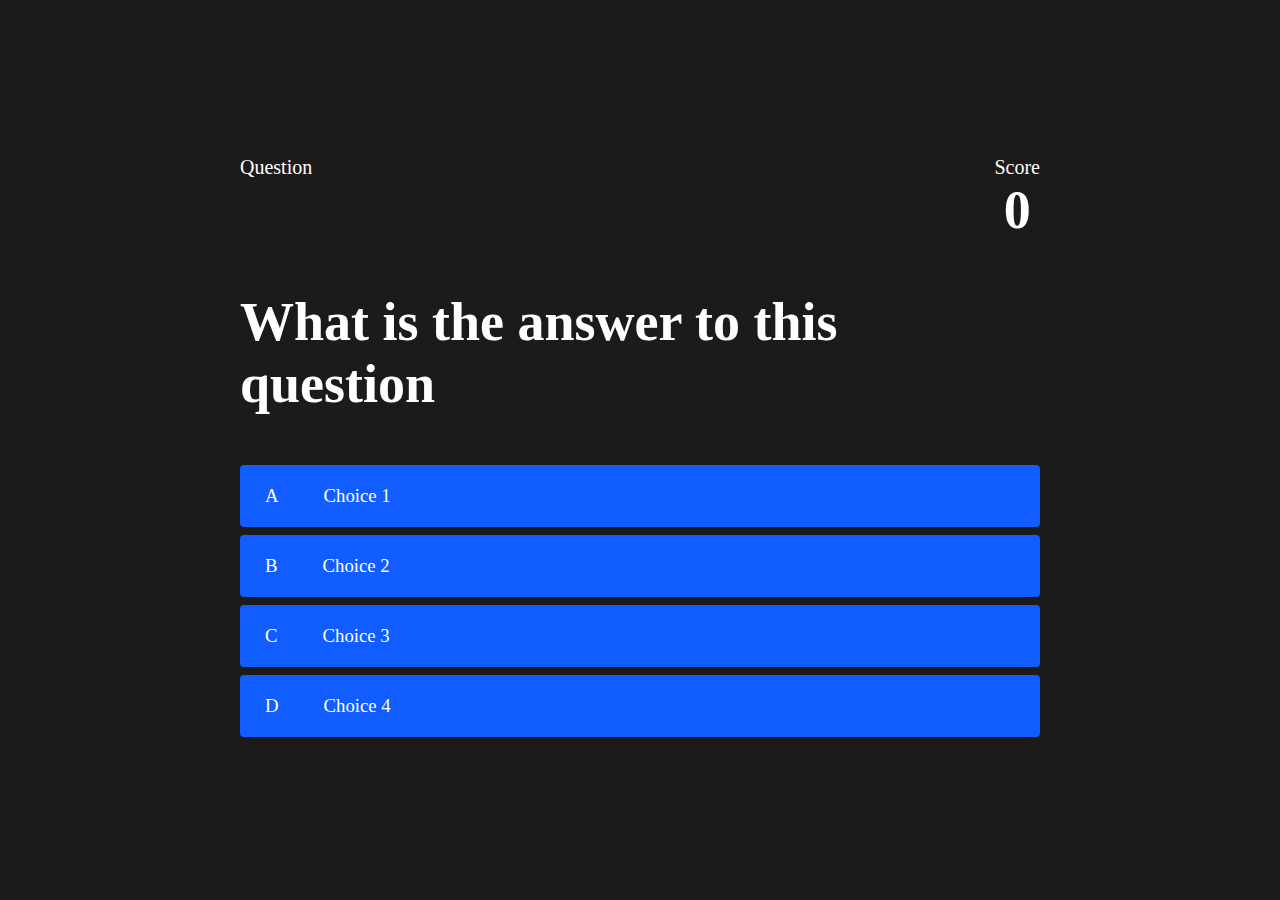
==== game.html @ cc6eb78c "adding new html and java files" ====
<!DOCTYPE html>
<html lang="en">
<head>
    <meta charset="UTF-8">
    <meta http-equiv="X-UA-Compatible" content="IE=edge">
    <meta name="viewport" content="width=device-width, initial-scale=1.0">
    <title>Quiz Page</title>
    <link rel="stylesheet" href="style.css">
    <link rel="stylesheet" href="game.css"> 
</head>
<body>
    <div class="container">
        <div id="game" class="justify-center flex-column">
            <div id="hud">
                <div class="hud-item">
                    <p id="progressText" class="hud-prefix">
                        Question
                    </p>
                    <div id="progressBar">
                        <div id="progressBarFull"></div>
                    </div>
                </div>
                <div class="hud item">
                    <p class="hud-prefix">
                        Score
                    </p>
                    <h1 class="hud-main-text" id="score">
                        0
                    </h1>
                </div>
            </div>
            <h1 id="question">What is the answer to this question</h1>
            <div class="choice-container">
                <p class="choice-prefix">A</p>
                <p class="choice-text" data-number="1">Choice 1</p>
            </div>
            <div class="choice-container">
                <p class="choice-prefix">B</p>
                <p class="choice-text" data-number="2">Choice 2</p>
            </div>
            <div class="choice-container">
                <p class="choice-prefix">C</p>
                <p class="choice-text" data-number="3">Choice 3</p>
            </div>
            <div class="choice-container">
                <p class="choice-prefix">D</p>
                <p class="choice-text" data-number="4">Choice 4</p>
            </div>
        </div>
    </div>
    <script src="game.js"
</body>
</html>
---- style.css ----
:root {
    background-color: rgb(29, 26, 26);
}


*{
    box-sizing: border-box;
    margin: 0;
    padding: 0;
    font-size: 62.5%;
}

h1 {
    font-size: 5.4rem;
    color: #fff;
    margin-bottom: 5rem;
}

h2 {
    font-size: 4.2 rem;
    margin-bottom: 4 rem;
}

.container {
    width: 100vw;
    height: 100vh;
    display: flex;
    justify-content: center;
    align-items: center;
    max-width: 80rem;
    margin: 0 auto;
    padding: 2rem;
}

.flex-column {
    display: flex;
    flex-direction: column;    
}

.flex-center {
    justify-content: center;
    align-items: center;

}

.justify-center {
    justify-content: center;
}

.text-center {
    text-align: center;
}

.hidden { 
    display: none;
}

.btn {
    font-size: 2.4rem;
    padding: 2rem 0;
    width: 30rem;
    text-align: center;
    margin-bottom: 1rem;
    text-decoration: none;
    color: rgb(28, 26, 26);
    border-radius: 4px;
    background: linear-gradient(90deg, rgb(18, 92, 255) 0%, rgb(0, 102, 255) 100%); 
}

.btn:hover {
    cursor: pointer;
    box-shadow: 0 0.4rem 1.4rem 0 rgb(8, 144, 244, 0.6);
    transition: transform 150ms;
    transform: scale(1.03);
}


.btn[disabled]:hover {
    cursor: not-allowed;
    box-shadow: none;
    transform: none;
}


#highscore-btn {
    background: linear-gradient(90deg, rgb(235, 255, 15) 0%, rgb(230, 255, 41) 100%); 

}

#highscore-btn:hover {
    box-shadow: 0 0.4rem 1.4rem 0 rgba(255,255,0,0.5)
}
---- game.css ----
body{
    color: #fff;
    

}

.choice-container {
    display: flex;
    margin-bottom: 0.8rem;
    width: 100%;
    border-radius: 4px;
    background: rgb(18, 93, 255);
    font-size: 3rem;
    min-width: 80rem;

}

.choice-container:hover{
    cursor: pointer;
    box-shadow: 0 0.4rem 1.4rem 0 rgb(6, 103, 247, 0.5);
    transform: scale(1.02);
    transform: transform 100ms;
}


.choice-prefix {
    padding: 2rem 2.5rem;
    color: white;
}

.choice-text{
    padding: 2rem;
    width: 100%;
}

.correct {
    background: linear-gradient(32deg, rgba(11, 223, 36) 0% rgb(41, 232, 111) 100%);

}


.incorrect {
    background: linear-gradient(32deg, rgba(230, 29, 29, 1) 0% rgb(224, 11, 11, 1) 100%);

}

/*headsup display */

#hud {
    display: flex;
    justify-content: space-between;
}

.hud-prefix {
    text-align: center;
    font-size: 2rem;
}

.hud-main-text {
    text-align: center;
}

#progressbar {
    width: 20rem;
    height: 3rem;
    border: 0.2rem solid rgb(11,223,36);
    margin-top: 2rem;
    border-radius: 50px;
    overflow: hidden;
}

@media screen and (max-width: 768px) {
    .choice-container {
        min-width: 40 rem;
    }
}
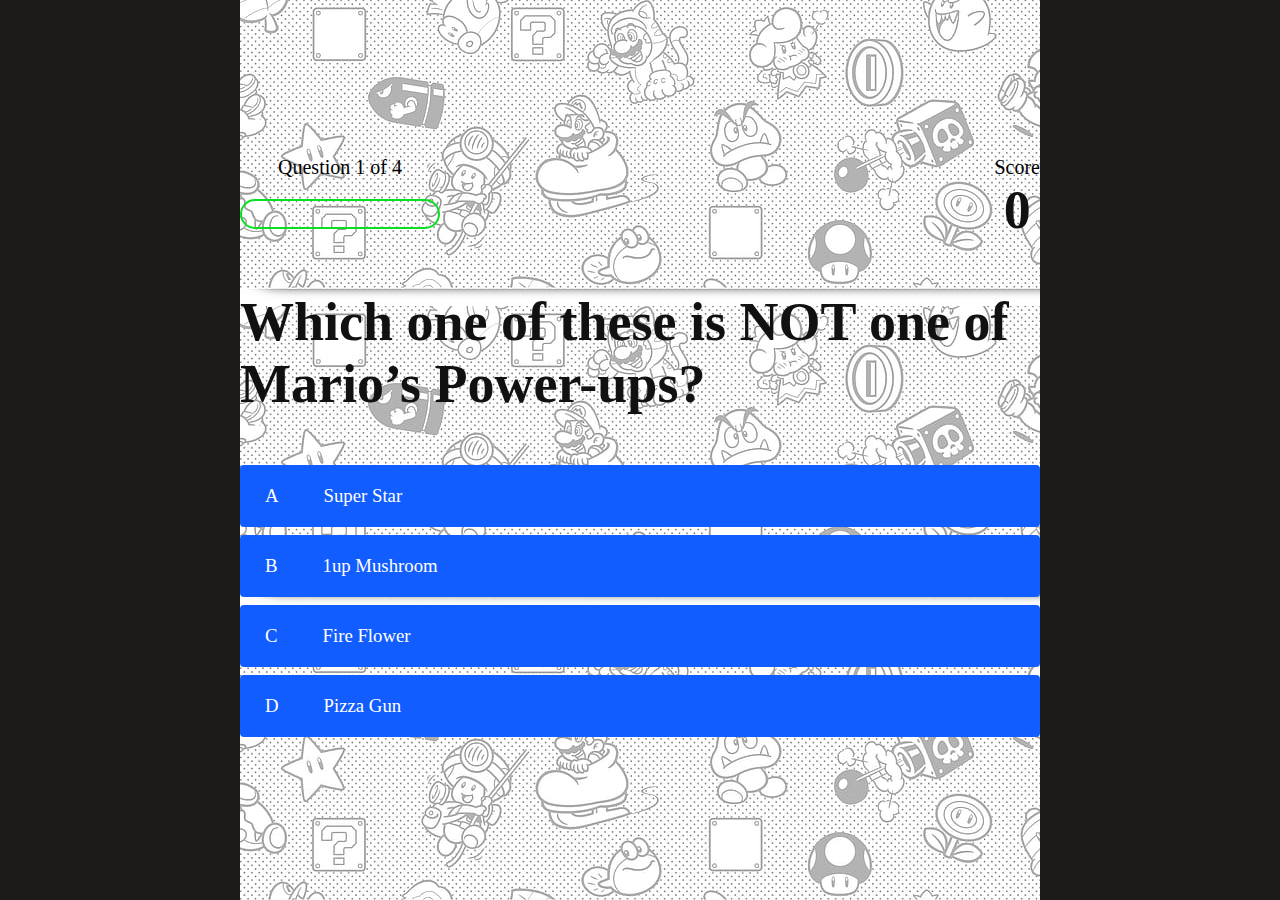
==== commit 39e42a66: "new HTML,CSS,Java files" ====
--- a/game.html
+++ b/game.html
@@ -20,7 +20,7 @@
                         <div id="progressBarFull"></div>
                     </div>
                 </div>
-                <div class="hud item">
+                <div class="hud-item">
                     <p class="hud-prefix">
                         Score
                     </p>
@@ -48,6 +48,6 @@
             </div>
         </div>
     </div>
-    <script src="game.js"
+    <script src="game.js"></script>
 </body>
 </html>--- a/style.css
+++ b/style.css
@@ -8,16 +8,17 @@
     margin: 0;
     padding: 0;
     font-size: 62.5%;
+    
 }
 
 h1 {
     font-size: 5.4rem;
-    color: #fff;
+    color: #111111;
     margin-bottom: 5rem;
 }
 
 h2 {
-    font-size: 4.2 rem;
+    font-size: 24px;
     margin-bottom: 4 rem;
 }
 
@@ -30,6 +31,8 @@
     max-width: 80rem;
     margin: 0 auto;
     padding: 2rem;
+    background-image: url(images/mariowall.jpg);
+    font-family: 'Bungee', cursive;
 }
 
 .flex-column {
@@ -90,3 +93,42 @@
 #highscore-btn:hover {
     box-shadow: 0 0.4rem 1.4rem 0 rgba(255,255,0,0.5)
 }
+
+/* END PAGE CSS */
+.end-form-container {
+    width: 100%;
+    display: flex;
+    flex-direction: column;
+    align-items: center;
+    max-width: 30rem;
+}
+
+input {
+    margin-bottom: 1rem;
+    width: 20rem;
+    padding: 1.5rem;
+    font-size: 1.8rem;
+    border: none;
+    box-shadow: 0 0.1rem 1.4rem 0 rgba(86, 185, 235, 0.5);
+}
+
+input::placeholder {
+    color: #aaa;    
+}
+
+#username {
+    margin-bottom: 3rem;
+    width: 100%;
+    outline: none;
+}
+
+#end-text {
+    font-size: 2.4rem;
+    color: #fff;
+    text-align: center;
+}
+
+#saveScoreBtn {
+    border: none;
+    
+}
--- a/game.css
+++ b/game.css
@@ -1,7 +1,5 @@
 body{
     color: #fff;
-    
-
 }
 
 .choice-container {
@@ -54,13 +52,14 @@
 .hud-prefix {
     text-align: center;
     font-size: 2rem;
+    color:black;
 }
 
 .hud-main-text {
     text-align: center;
 }
 
-#progressbar {
+#progressBar {
     width: 20rem;
     height: 3rem;
     border: 0.2rem solid rgb(11,223,36);
